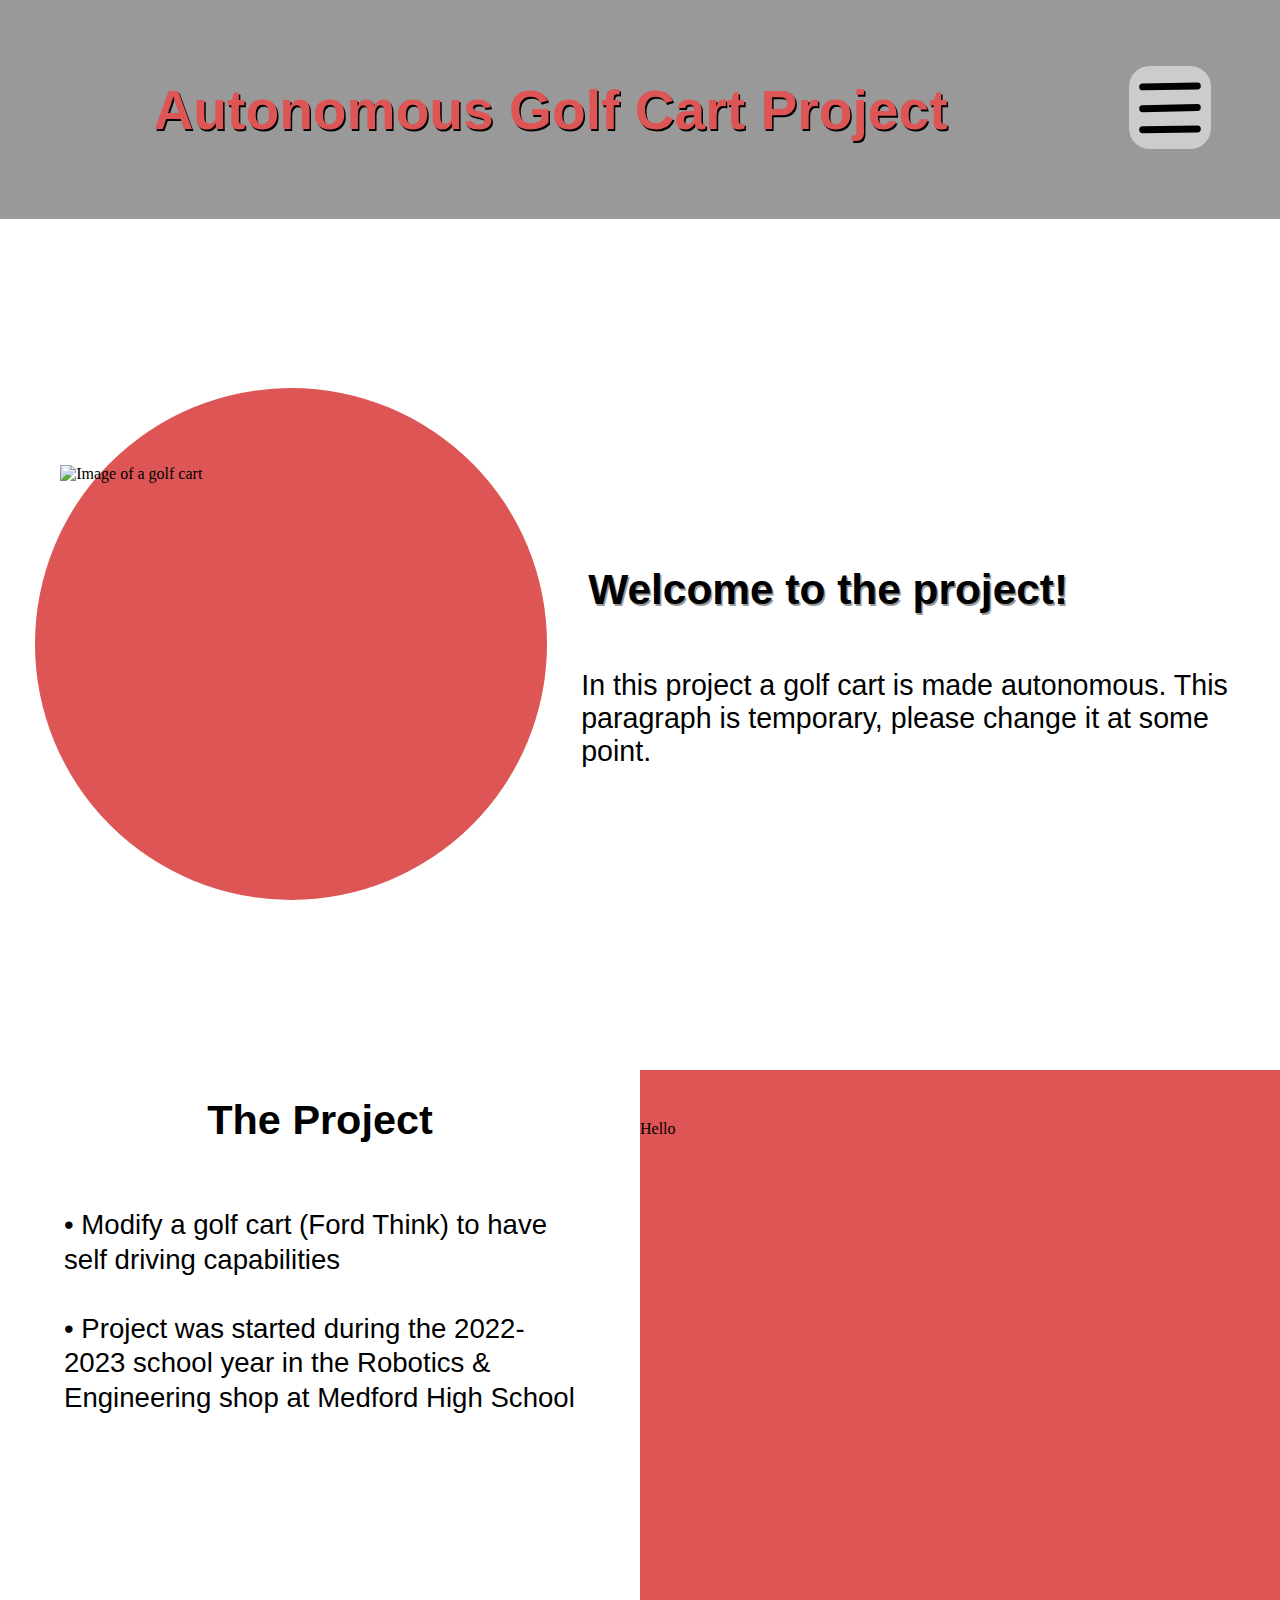
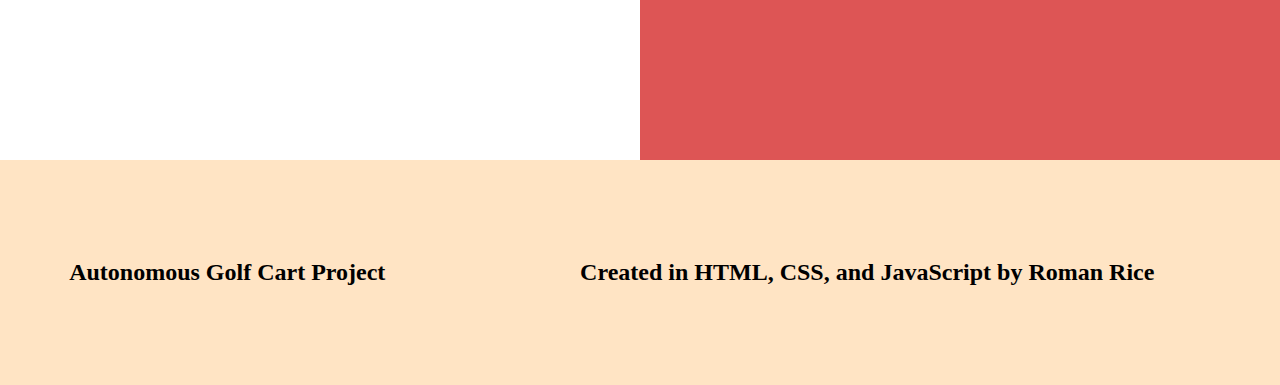
==== index.html @ bfb5a782 "Add files via upload" ====
<!DOCTYPE html>
<html lang="en" theme="light">
  <head>
    <meta charset="UTF-8" />
    <meta http-equiv="X-UA-Compatible" content="IE=edge" />
    <meta name="viewport" content="width=device-width, initial-scale=1.0" />
    <title>Autonomous Golf Cart</title>
    <link rel="stylesheet" href="./styles/default.css" />
    <link rel="stylesheet" href="./styles/index.css" />
  </head>
  <body>
    <header id="header">
      <h1 class="shadow">Autonomous Golf Cart Project</h1>
      <div class="menu-container no-select">
        <img class="hover" src="./images/menu0.svg" id="menu" alt="menu icon" />
        <ul class="shadow transition" open="false">
          <a href="#intro" id="menu-option"
            ><li class="hover">Introduction</li></a
          >
          <a href="#project" id="menu-option"
            ><li class="hover">The Project</li></a
          >
          <a href="" id="menu-option"><li class="hover">Our Plan</li></a>
          <a href="" id="menu-option"><li class="hover">The Team</li></a>
          <a href="" id="menu-option"><li class="hover">Progress</li></a>
        </ul>
      </div>
    </header>
    <div class="intro">
      <a id="intro"></a>
      <div class="image">
        <img src="./images/golf-cart-1.png" alt="Image of a golf cart" />
      </div>
      <div class="text">
        <h2>Welcome to the project!</h2>
        <p>
          In this project a golf cart is made autonomous. This paragraph is
          temporary, please change it at some point.
        </p>
      </div>
    </div>
    <div class="project">
      <a id="project"></a>
      <div class="columns">
        <div class="column1">
          <h2>The Project</h2>
          <p>
            &bullet; Modify a golf cart (Ford Think) to have self driving
            capabilities<br />
            <br />
            &bullet; Project was started during the 2022-2023 school year in the
            Robotics & Engineering shop at Medford High School<br />
          </p>
        </div>
        <div class="column2">Hello</div>
      </div>
    </div>
    <footer>
      <h2 class="name">Autonomous Golf Cart Project</h2>
      <h2 class="credits">
        Created in HTML, CSS, and JavaScript by Roman Rice
      </h2>
    </footer>
    <script src="./scripts/index.js"></script>
  </body>
</html>
---- styles/default.css ----
* {
  margin: 0;
  padding: 0;
  list-style: none;
  text-decoration: none;
}
---- styles/index.css ----
:root[theme="light"] {
  --primary: #dd5555;
  --secondary: #55dddd;
  --tertiary: #999999;
  --background: #ffffff;
  --midground: #555555;
  --foreground: #000000;
  --highlight: #cccccc;
}

:root {
  --rwu: calc(0.75vw + 2vh);
}

.hover:hover {
  opacity: 75%;
  cursor: pointer;
}

.shadow {
  text-shadow: 1.5px 1.5px var(--foreground);
}

.transition {
  -webkit-transition: all 0.25s ease-in-out;
  -moz-transition: all 0.25s ease-in-out;
  -ms-transition: all 0.25s ease-in-out;
  -o-transition: all 0.25s ease-in-out;
  transition: all 0.25s ease-in-out;
}

.no-select {
  user-select: none;
  -ms-user-select: none;
  -moz-user-select: none;
  -webkit-touch-callout: none;
  -webkit-user-select: none;
}

header {
  background-color: var(--tertiary);
  width: 100%;
  height: calc(10vh - 5vw + 7 * var(--rwu));
  display: table;
}

header h1 {
  display: table-cell;
  color: var(--primary);
  font-family: Arial, Helvetica, sans-serif;
  font-size: calc(2 * var(--rwu));
  vertical-align: middle;
  text-align: center;
  padding: var(--rwu);
}

header .menu-container {
  position: relative;
  display: table-cell;
  vertical-align: middle;
  padding: var(--rwu);
}

header .menu-container img {
  height: calc(3 * var(--rwu));
  user-select: none;
  background-color: var(--highlight);
  border-radius: 25%;
}

header .menu-container ul {
  position: absolute;
  background-color: var(--midground);
  top: calc(10vh - 5vw + 7 * var(--rwu));
  right: calc(2 * var(--rwu));
  padding: var(--rwu);
  width: calc(7 * var(--rwu));
}

header .menu-container ul[open="false"] {
  opacity: 0;
}

header .menu-container ul[open="false"] li {
  opacity: 0;
  cursor: default;
}

header .menu-container ul li {
  color: var(--secondary);
  font-family: Arial, Helvetica, sans-serif;
  font-size: calc(1 * var(--rwu));
  text-align: left;
  padding: calc(0.25 * var(--rwu));
  margin: calc(0.5 * var(--rwu)) 0;
  background-color: var(--tertiary);
}

div.intro {
  width: 100%;
  background-color: var(--background);
  display: table;
  height: calc(49vw + 6vh);
}

div.intro .image {
  position: relative;
  margin: calc(9vw + 6vh) calc(2vw + 1vh);
  width: 40vw;
  height: 40vw;
  background-color: var(--primary);
  border-radius: 50%;
}

div.intro .image img {
  display: table-cell;
  width: calc(0.9 * (40vw));
  position: absolute;
  top: calc(0.15 * (40vw));
  left: calc(0.05 * (40vw));
}

div.intro .text {
  display: table-cell;
  vertical-align: middle;
  font-family: Arial, Helvetica, sans-serif;
  color: var(--foreground);
  margin: var(--rwu);
}

div.intro .text h2 {
  font-size: calc(1.7 * var(--rwu) - 0.5vh);
  padding: var(--rwu) 0;
  margin-right: 10%;
  margin-left: 1%;
  margin-top: 5vh;
  text-shadow: 1.5px 1.5px var(--tertiary);
}

div.intro .text p {
  padding: var(--rwu) 0;
  font-size: calc(1.2 * var(--rwu) - 0.5vh);
  margin-right: 5%;
}

div.project {
  width: 100%;
}

div.project .columns {
  display: table;
  width: 100%;
}

div.project .column1 {
  display: table-cell;
  background-color: var(--background);
  height: calc(25 * var(--rwu));
  width: 50%;
}

div.project .column1 h2 {
  color: var(--foreground);
  font-family: Arial, Helvetica, sans-serif;
  font-size: calc(1.5 * var(--rwu));
  text-align: center;
  margin: var(--rwu) auto;
}

div.project .column1 p {
  color: var(--foreground);
  font-family: Arial, Helvetica, sans-serif;
  margin: 10%;
  font-size: var(--rwu);
  line-height: 125%;
}

div.project .columns .column2 {
  width: 50%;
  display: table-cell;
  background-color: var(--primary);
  height: calc(25 * var(--rwu));
}

footer {
  display: table;
  width: 100%;
  background-color: bisque;
  height: 25vh;
}

footer h2 {
  display: table-cell;
  vertical-align: middle;
  text-align: center;
}
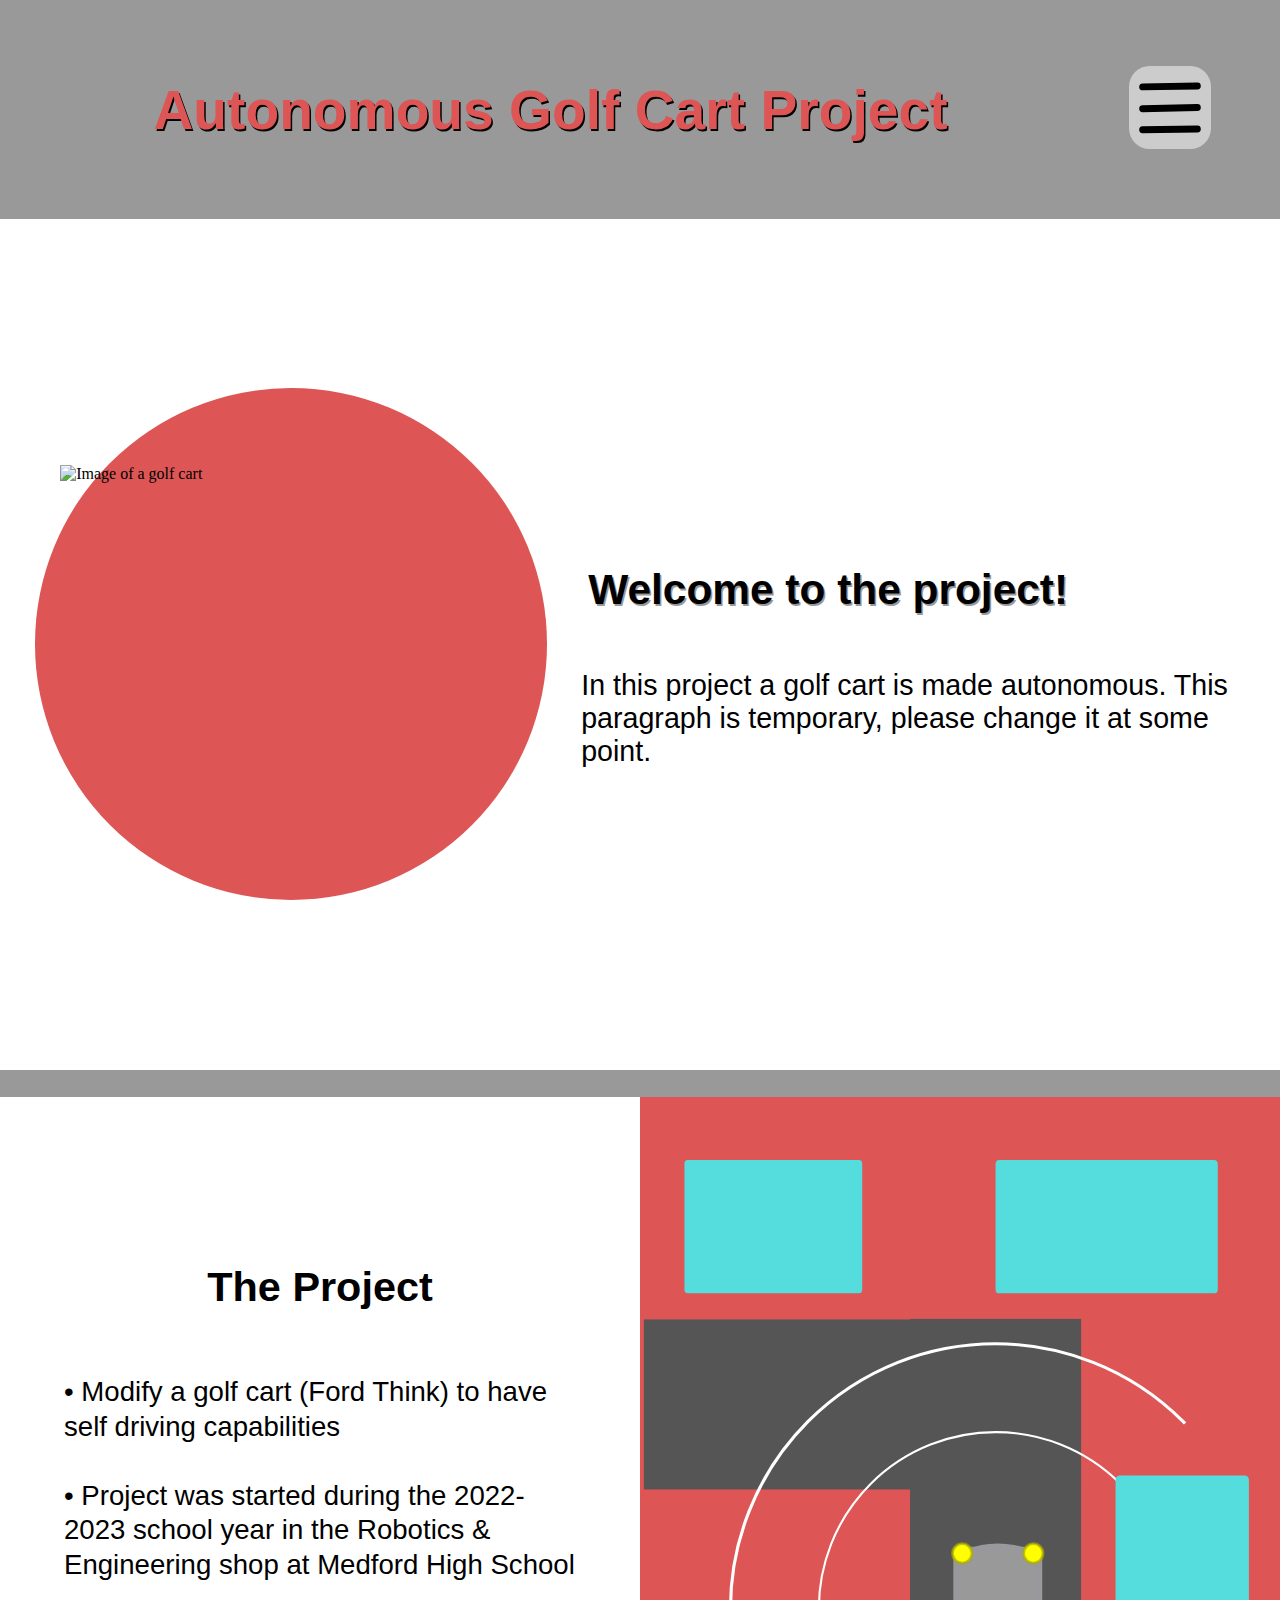
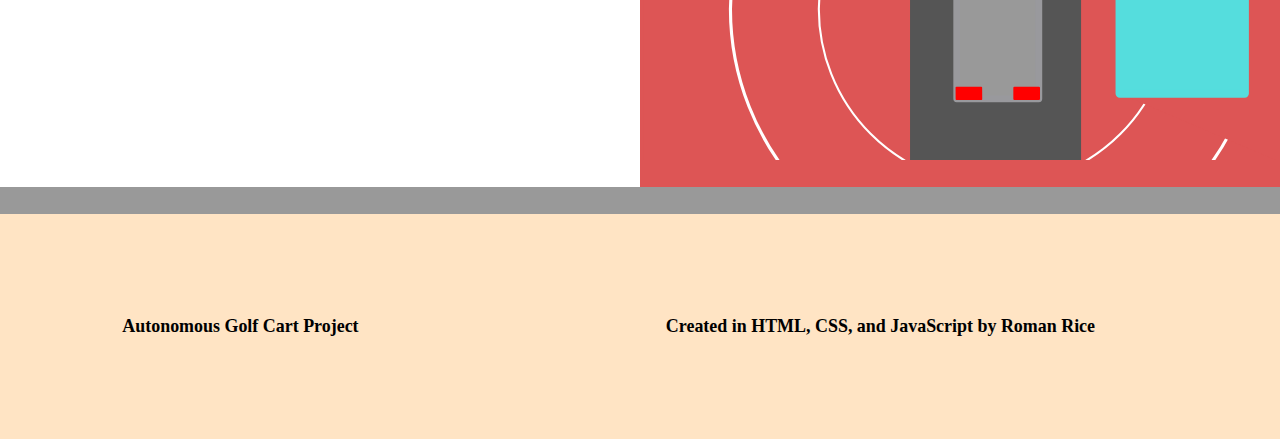
==== commit cb690cfe: "Add files via upload" ====
--- a/index.html
+++ b/index.html
@@ -1,5 +1,5 @@
 <!DOCTYPE html>
-<html lang="en" theme="light">
+<html lang="en" theme="light" display>
   <head>
     <meta charset="UTF-8" />
     <meta http-equiv="X-UA-Compatible" content="IE=edge" />
@@ -41,6 +41,7 @@
     </div>
     <div class="project">
       <a id="project"></a>
+      <div class="divider"></div>
       <div class="columns">
         <div class="column1">
           <h2>The Project</h2>
@@ -52,8 +53,14 @@
             Robotics & Engineering shop at Medford High School<br />
           </p>
         </div>
-        <div class="column2">Hello</div>
+        <div class="column2">
+          <img
+            src="./images/golf-cart-2d.svg"
+            alt="2d illustration of a how self driving functions"
+          />
+        </div>
       </div>
+      <div class="divider"></div>
     </div>
     <footer>
       <h2 class="name">Autonomous Golf Cart Project</h2>
--- a/styles/index.css
+++ b/styles/index.css
@@ -12,6 +12,12 @@
   --rwu: calc(0.75vw + 2vh);
 }
 
+.divider {
+  width: 100%;
+  background-color: var(--tertiary);
+  height: 3vh;
+}
+
 .hover:hover {
   opacity: 75%;
   cursor: pointer;
@@ -148,13 +154,18 @@
 }
 
 div.project .columns {
-  display: table;
-  width: 100%;
+  width: 100%;
+}
+:root[display="desktop"] div.project {
+  display: table;
 }
 
 div.project .column1 {
-  display: table-cell;
   background-color: var(--background);
+}
+:root[display="desktop"] div.project .column1 {
+  display: table-cell;
+  vertical-align: middle;
   height: calc(25 * var(--rwu));
   width: 50%;
 }
@@ -176,10 +187,22 @@
 }
 
 div.project .columns .column2 {
+  background-color: var(--primary);
+}
+:root[display="desktop"] div.project .column2 {
+  display: table-cell;
+  vertical-align: middle;
+  height: calc(25 * var(--rwu));
   width: 50%;
-  display: table-cell;
-  background-color: var(--primary);
-  height: calc(25 * var(--rwu));
+}
+:root[display="mobile"] div.project .column2 {
+  width: 100vw;
+}
+
+div.project .column2 img {
+  width: 100%;
+  margin: 0;
+  padding: 0;
 }
 
 footer {
@@ -190,7 +213,9 @@
 }
 
 footer h2 {
+  font-size: calc(0.65 * var(--rwu));
   display: table-cell;
   vertical-align: middle;
   text-align: center;
-}
+  padding: var(--rwu);
+}
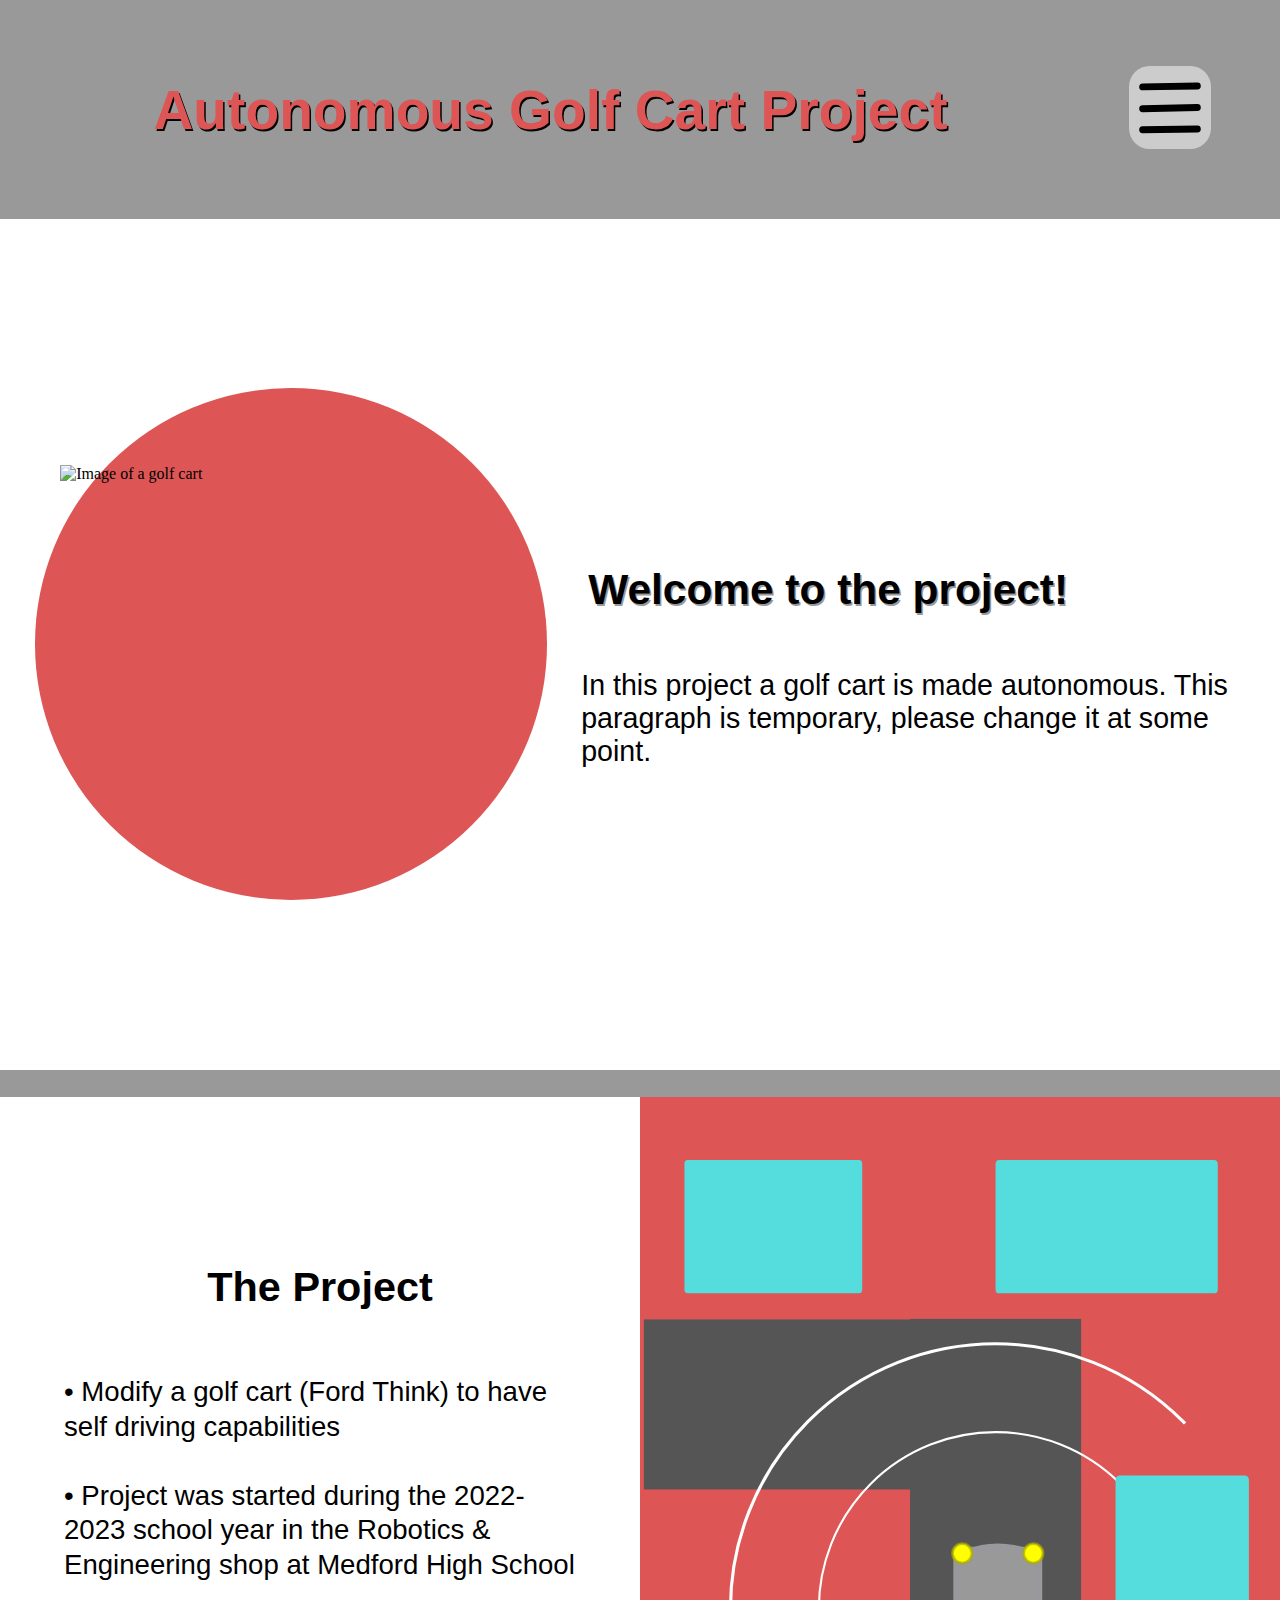
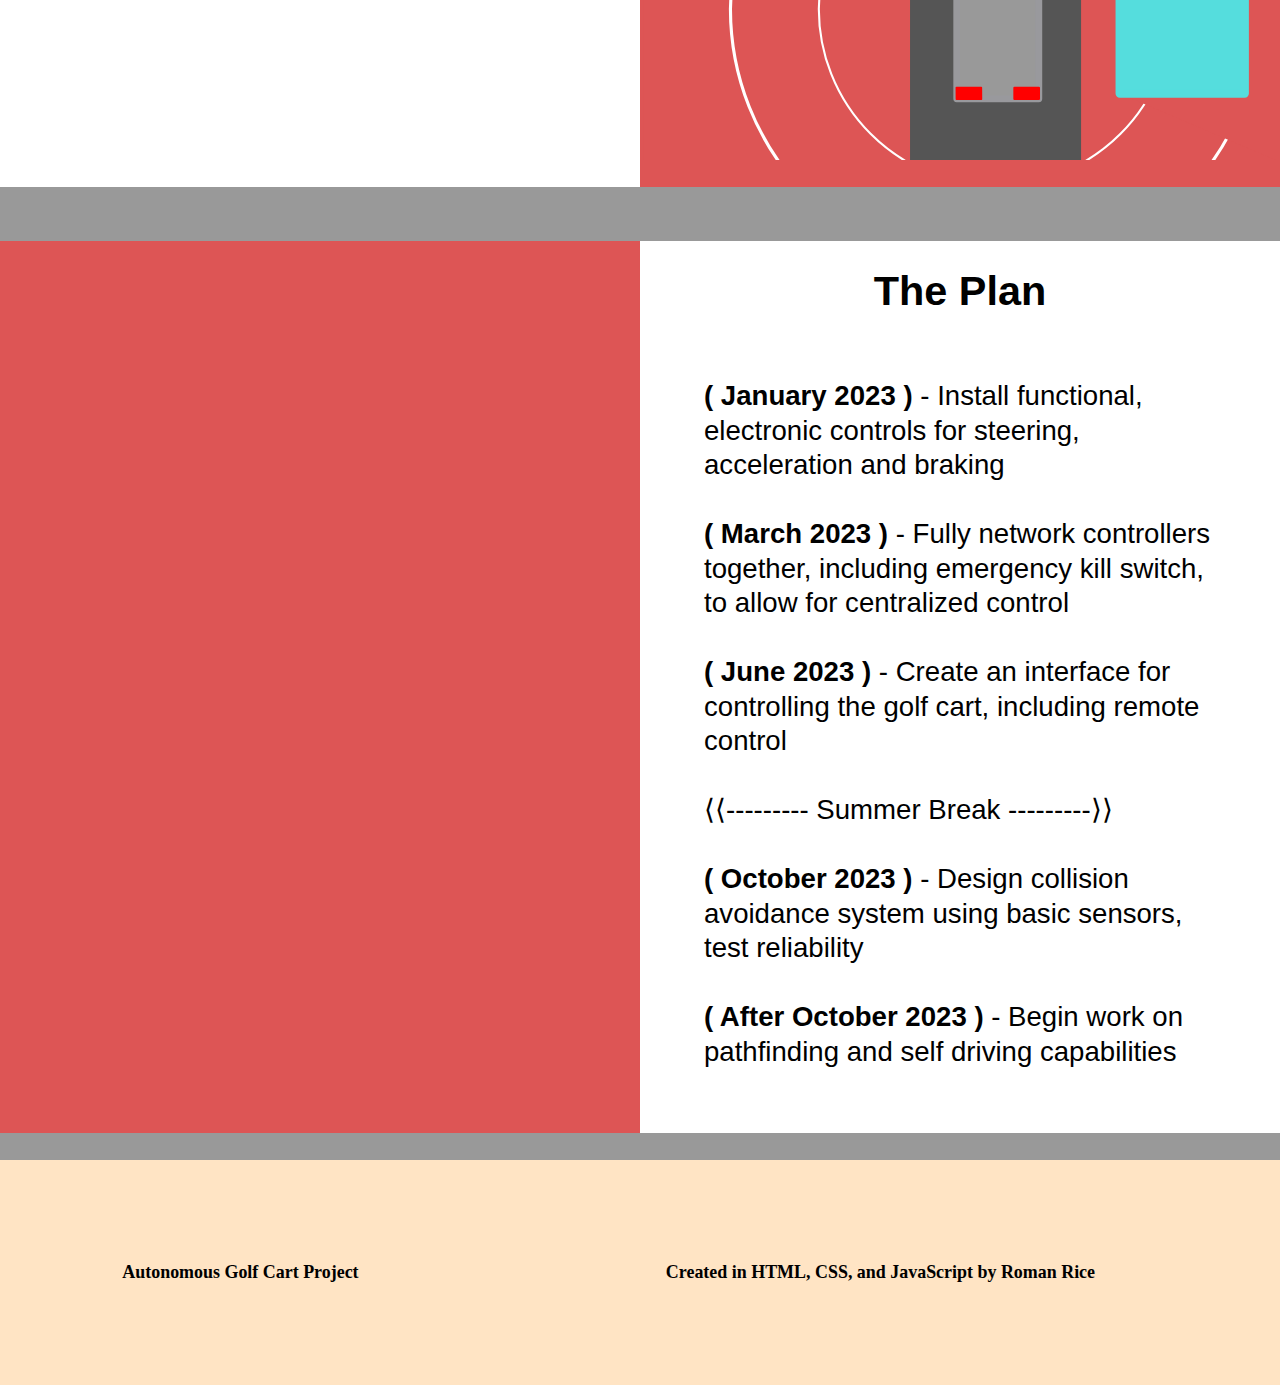
==== commit 0a1d49e4: "Add files via upload" ====
--- a/index.html
+++ b/index.html
@@ -20,7 +20,7 @@
           <a href="#project" id="menu-option"
             ><li class="hover">The Project</li></a
           >
-          <a href="" id="menu-option"><li class="hover">Our Plan</li></a>
+          <a href="#plan" id="menu-option"><li class="hover">Our Plan</li></a>
           <a href="" id="menu-option"><li class="hover">The Team</li></a>
           <a href="" id="menu-option"><li class="hover">Progress</li></a>
         </ul>
@@ -62,6 +62,34 @@
       </div>
       <div class="divider"></div>
     </div>
+    <div class="project">
+      <a id="project"></a>
+      <div class="divider"></div>
+      <div class="columns">
+        <a id="plan"></a>
+        <div class="column2"></div>
+        <div class="column1">
+          <h2>The Plan</h2>
+          <p>
+            <strong>( January 2023 )</strong> - Install functional, electronic
+            controls for steering, acceleration and braking<br /><br />
+            <strong>( March 2023 )</strong> - Fully network controllers
+            together, including emergency kill switch, to allow for centralized
+            control<br /><br />
+            <strong class="center-allign-text">( June 2023 )</strong> - Create
+            an interface for controlling the golf cart, including remote control
+            <br /><br />
+            &LeftAngleBracket;&LeftAngleBracket;--------- Summer Break
+            ---------&RightAngleBracket;&RightAngleBracket;<br /><br />
+            <strong>( October 2023 )</strong> - Design collision avoidance
+            system using basic sensors, test reliability<br /><br />
+            <strong>( After October 2023 )</strong> - Begin work on pathfinding
+            and self driving capabilities
+          </p>
+        </div>
+      </div>
+      <div class="divider"></div>
+    </div>
     <footer>
       <h2 class="name">Autonomous Golf Cart Project</h2>
       <h2 class="credits">
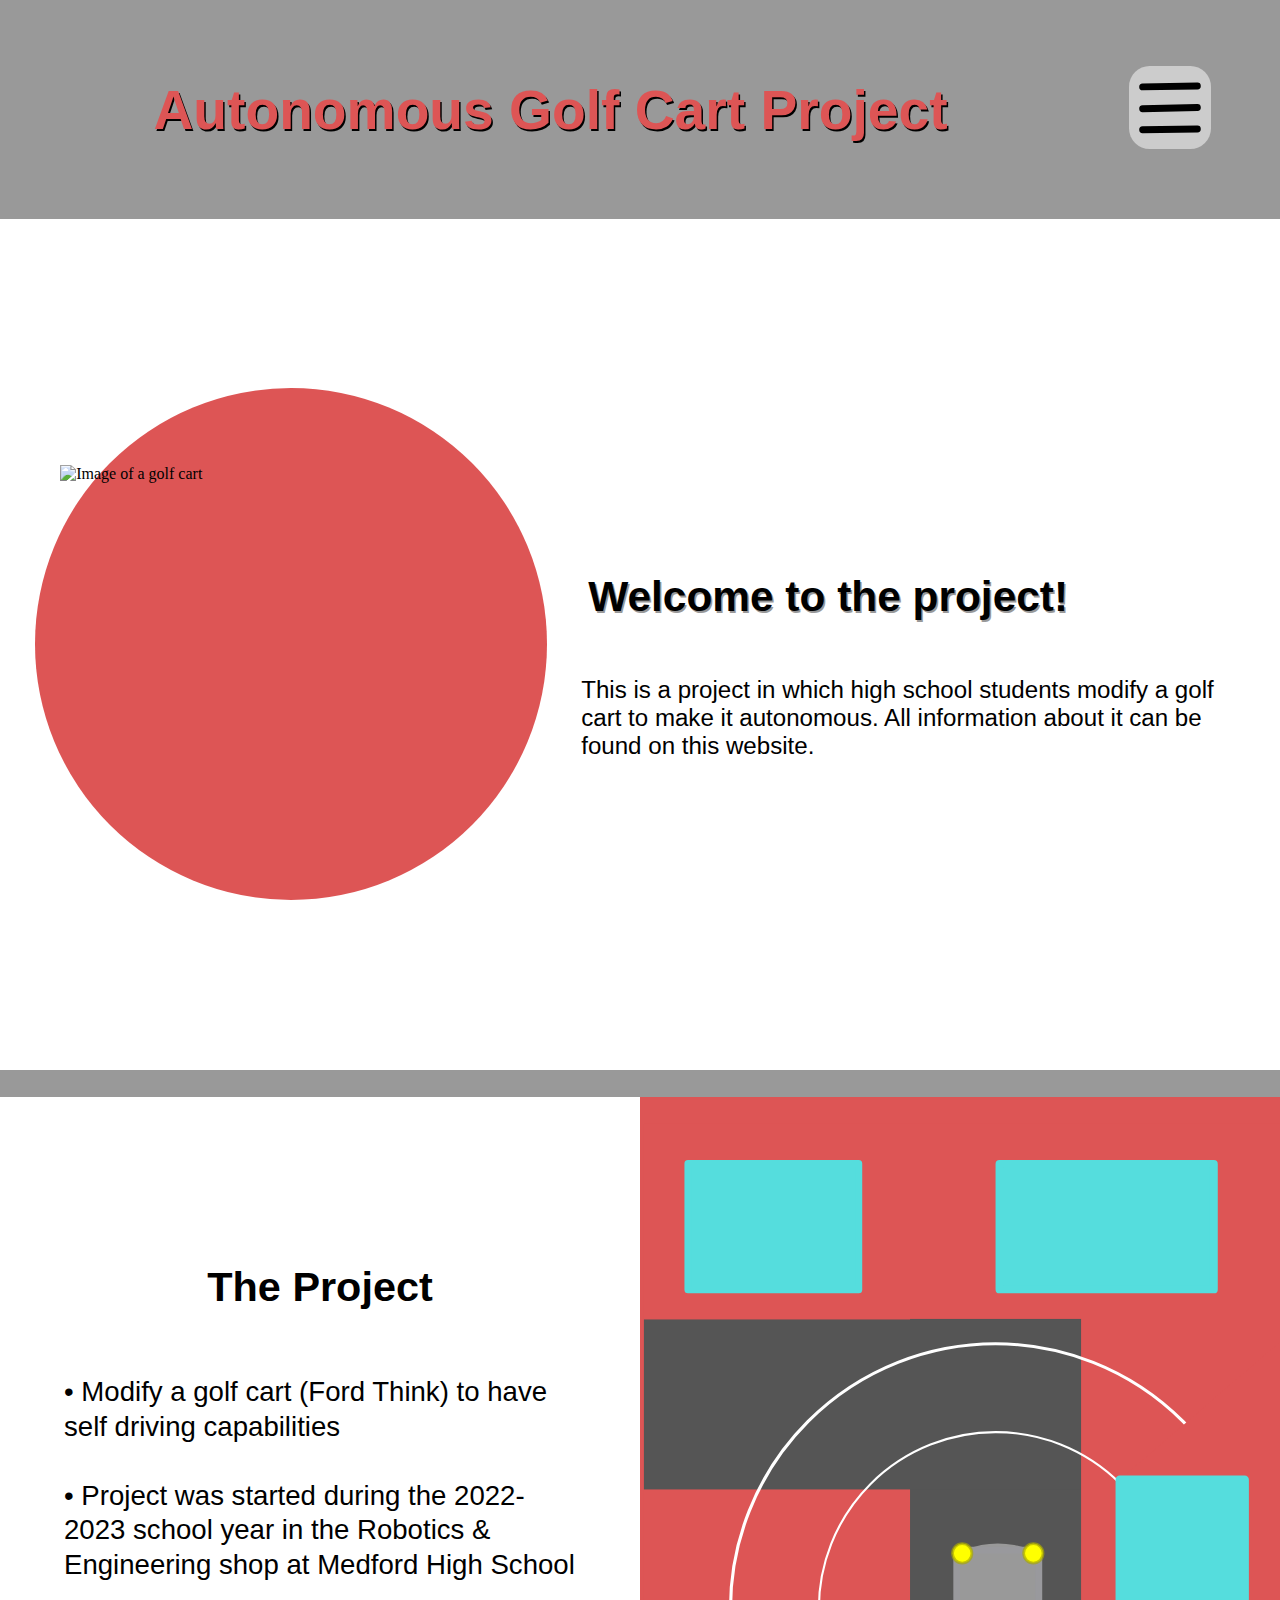
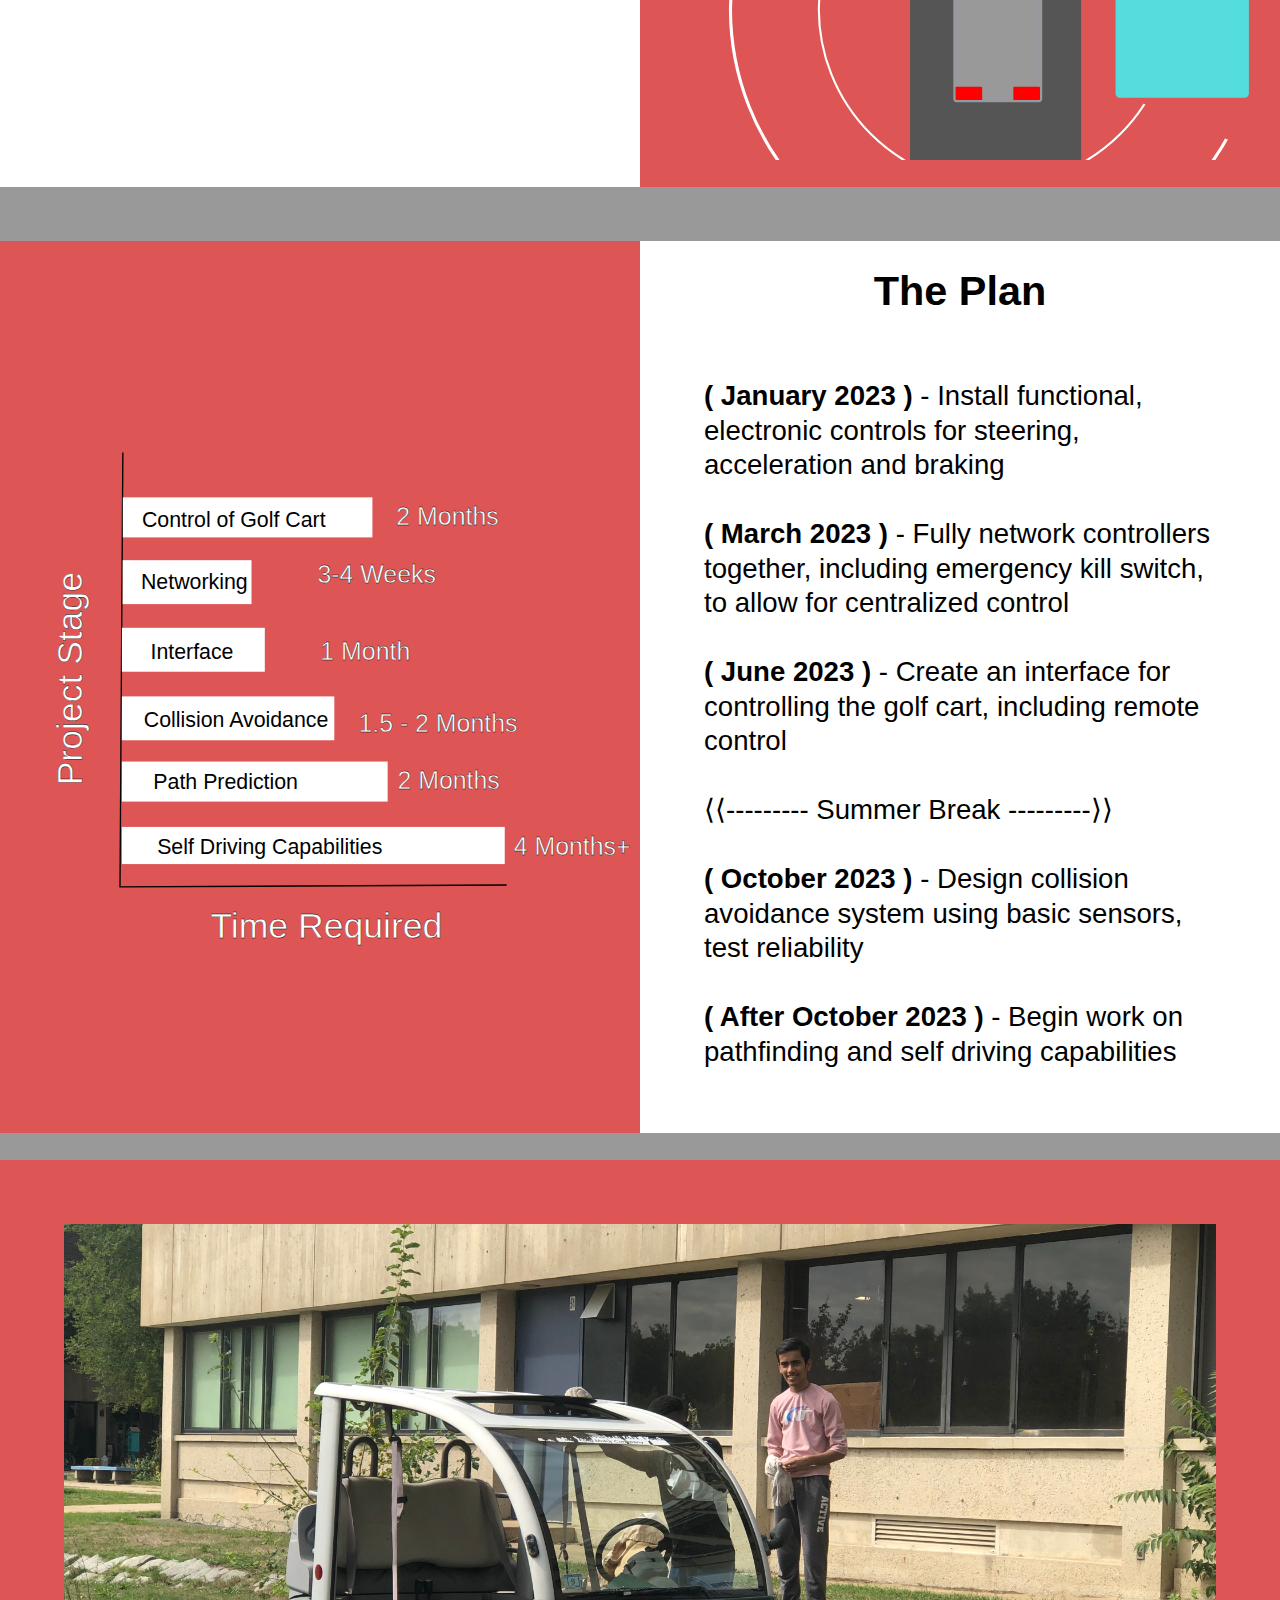
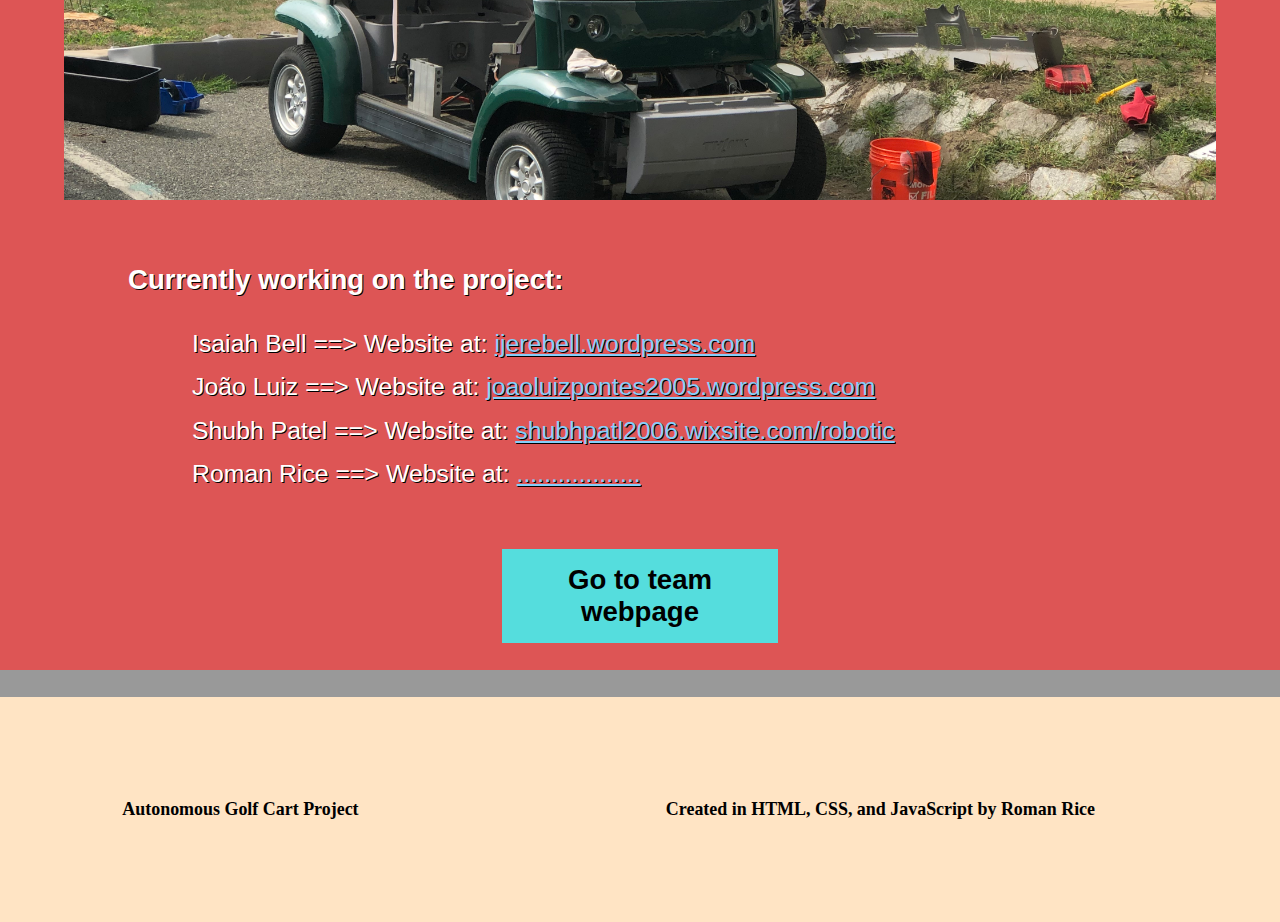
==== commit db69af02: "Add files via upload" ====
--- a/index.html
+++ b/index.html
@@ -21,7 +21,7 @@
             ><li class="hover">The Project</li></a
           >
           <a href="#plan" id="menu-option"><li class="hover">Our Plan</li></a>
-          <a href="" id="menu-option"><li class="hover">The Team</li></a>
+          <a href="#people" id="menu-option"><li class="hover">The Team</li></a>
           <a href="" id="menu-option"><li class="hover">Progress</li></a>
         </ul>
       </div>
@@ -34,8 +34,9 @@
       <div class="text">
         <h2>Welcome to the project!</h2>
         <p>
-          In this project a golf cart is made autonomous. This paragraph is
-          temporary, please change it at some point.
+          This is a project in which high school students modify a golf cart to
+          make it autonomous. All information about it can be found on this
+          website.
         </p>
       </div>
     </div>
@@ -67,7 +68,9 @@
       <div class="divider"></div>
       <div class="columns">
         <a id="plan"></a>
-        <div class="column2"></div>
+        <div class="column2">
+          <img src="./images/plan.svg" alt="graphic of project schedule" />
+        </div>
         <div class="column1">
           <h2>The Plan</h2>
           <p>
@@ -89,6 +92,39 @@
         </div>
       </div>
       <div class="divider"></div>
+      <a id="people"></a>
+      <div class="people">
+        <div class="image">
+          <img
+            src="./images/golf-cart-team.jpg"
+            alt="image of people who participate in the project"
+          />
+        </div>
+        <div class="text">
+          <h2>Currently working on the project:</h2>
+          <p>
+            Isaiah Bell ==> Website at:
+            <a href="https://ijerebell.wordpress.com">ijerebell.wordpress.com</a
+            ><br />
+            Jo&#x00e3;o Luiz ==> Website at:
+            <a href="https://joaoluizpontes2005.wordpress.com/"
+              >joaoluizpontes2005.wordpress.com</a
+            >
+            <br />
+            Shubh Patel ==> Website at:
+            <a href="https://shubhpatl2006.wixsite.com/robotic"
+              >shubhpatl2006.wixsite.com/robotic</a
+            ><br />
+            Roman Rice ==> Website at: <a href="">..................</a>
+          </p>
+        </div>
+        <div class="button">
+          <a href="./pages/people.html"
+            ><button type="button" class="hover">Go to team webpage</button></a
+          >
+        </div>
+      </div>
+      <div class="divider"></div>
     </div>
     <footer>
       <h2 class="name">Autonomous Golf Cart Project</h2>
--- a/styles/index.css
+++ b/styles/index.css
@@ -145,7 +145,7 @@
 
 div.intro .text p {
   padding: var(--rwu) 0;
-  font-size: calc(1.2 * var(--rwu) - 0.5vh);
+  font-size: calc(1.2 * var(--rwu) - 1vh);
   margin-right: 5%;
 }
 
@@ -219,3 +219,58 @@
   text-align: center;
   padding: var(--rwu);
 }
+
+div.people {
+  background-color: var(--primary);
+}
+
+div.people .image {
+  width: 90%;
+  height: 45vw;
+  padding: 5%;
+}
+
+div.people .image img {
+  width: 100%;
+  height: 100%;
+  object-fit: cover;
+}
+
+div.people .text {
+  font-weight: light;
+  color: var(--background);
+  text-shadow: 1px 1px var(--foreground);
+  font-family: Arial, Helvetica, sans-serif;
+  padding: 0 10vw;
+}
+
+div.people .text h2 {
+  font-size: var(--rwu);
+}
+
+div.people .text p {
+  font-size: calc(0.9 * var(--rwu));
+  padding: 2vw 5vw;
+  line-height: 175%;
+}
+div.people .text a {
+  color: lightskyblue;
+  text-decoration: underline;
+}
+div.people .button {
+  width: 100%;
+}
+.button button {
+  margin: 0;
+  font-size: var(--rwu);
+  background-color: var(--secondary);
+  border: none;
+  color: black;
+  padding: 15px 32px;
+  text-align: center;
+  text-decoration: none;
+  display: inline-block;
+  font-weight: bold;
+  width: calc(10 * var(--rwu));
+  margin: var(--rwu) calc(((100vw - 10 * var(--rwu))) / 2);
+}
